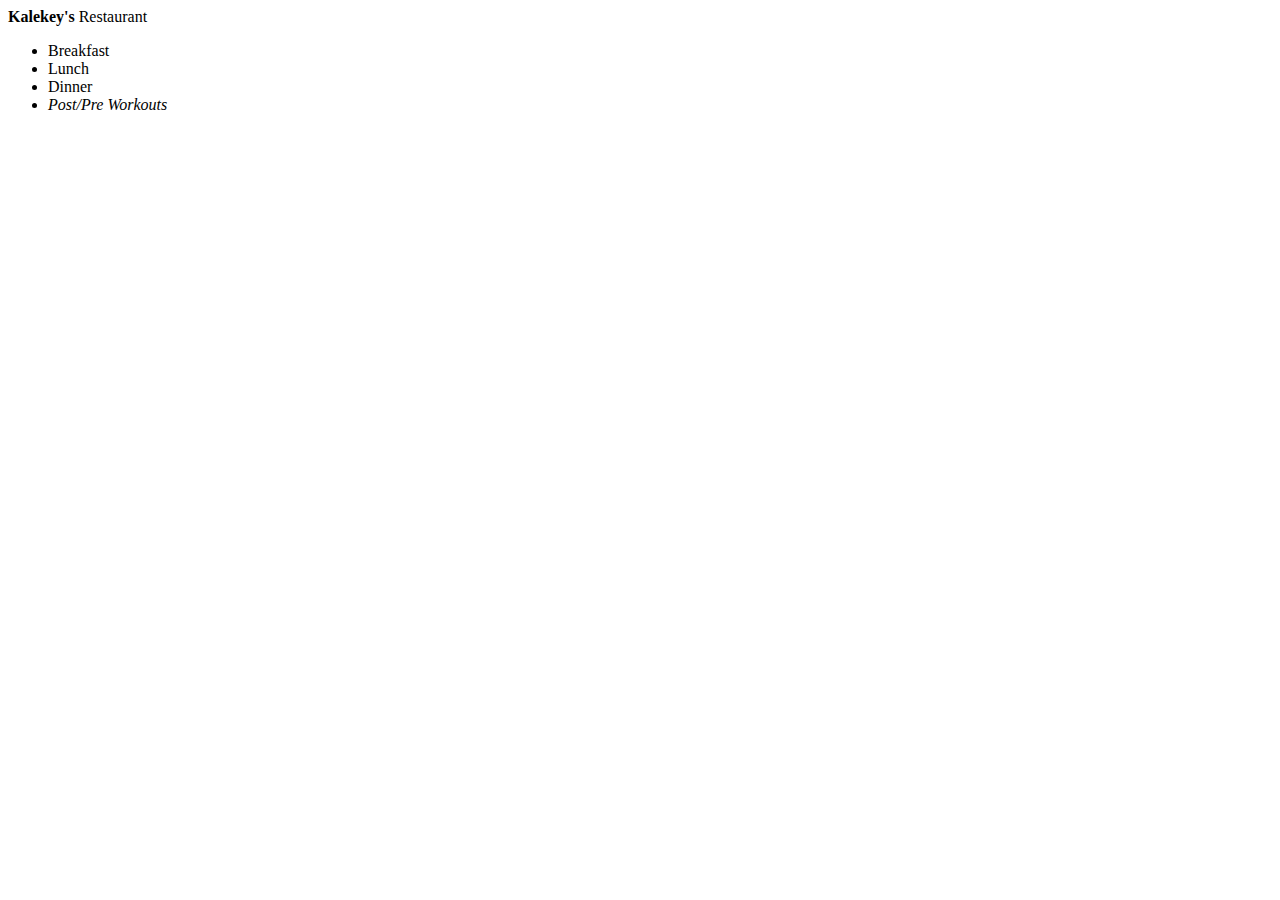
==== week1/index.html @ 5c2e0b12 "added week 1" ====
<!DOCTYPE html>
<html>
<head> 
<title>Kalekeys</title>
</head>
<body>
<div><b>Kalekey's</b> Restaurant</div>
<div>
    <ul>
        <li>Breakfast</li>
        <li>Lunch</li>
        <li>Dinner</li>
        <li><i>Post/Pre Workouts</i></li>
    </ul>
</div>

</body>
















</html>
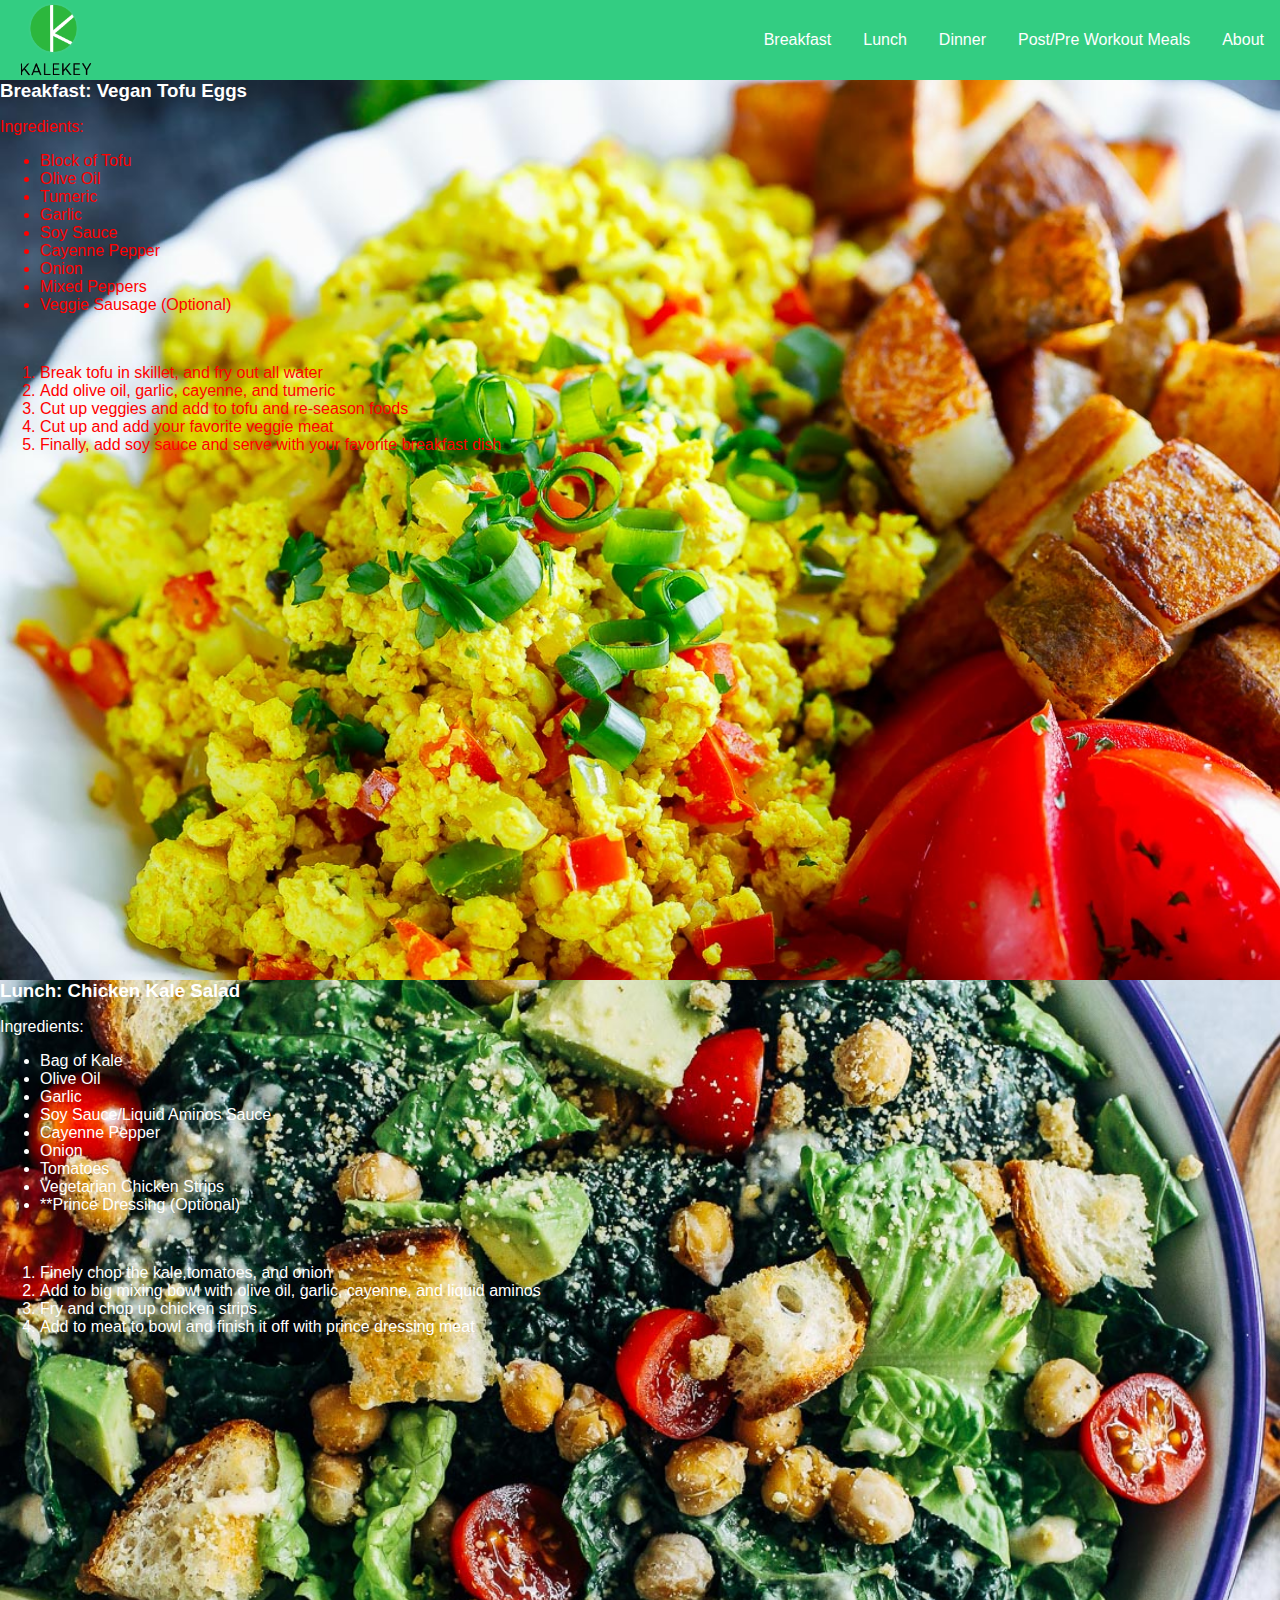
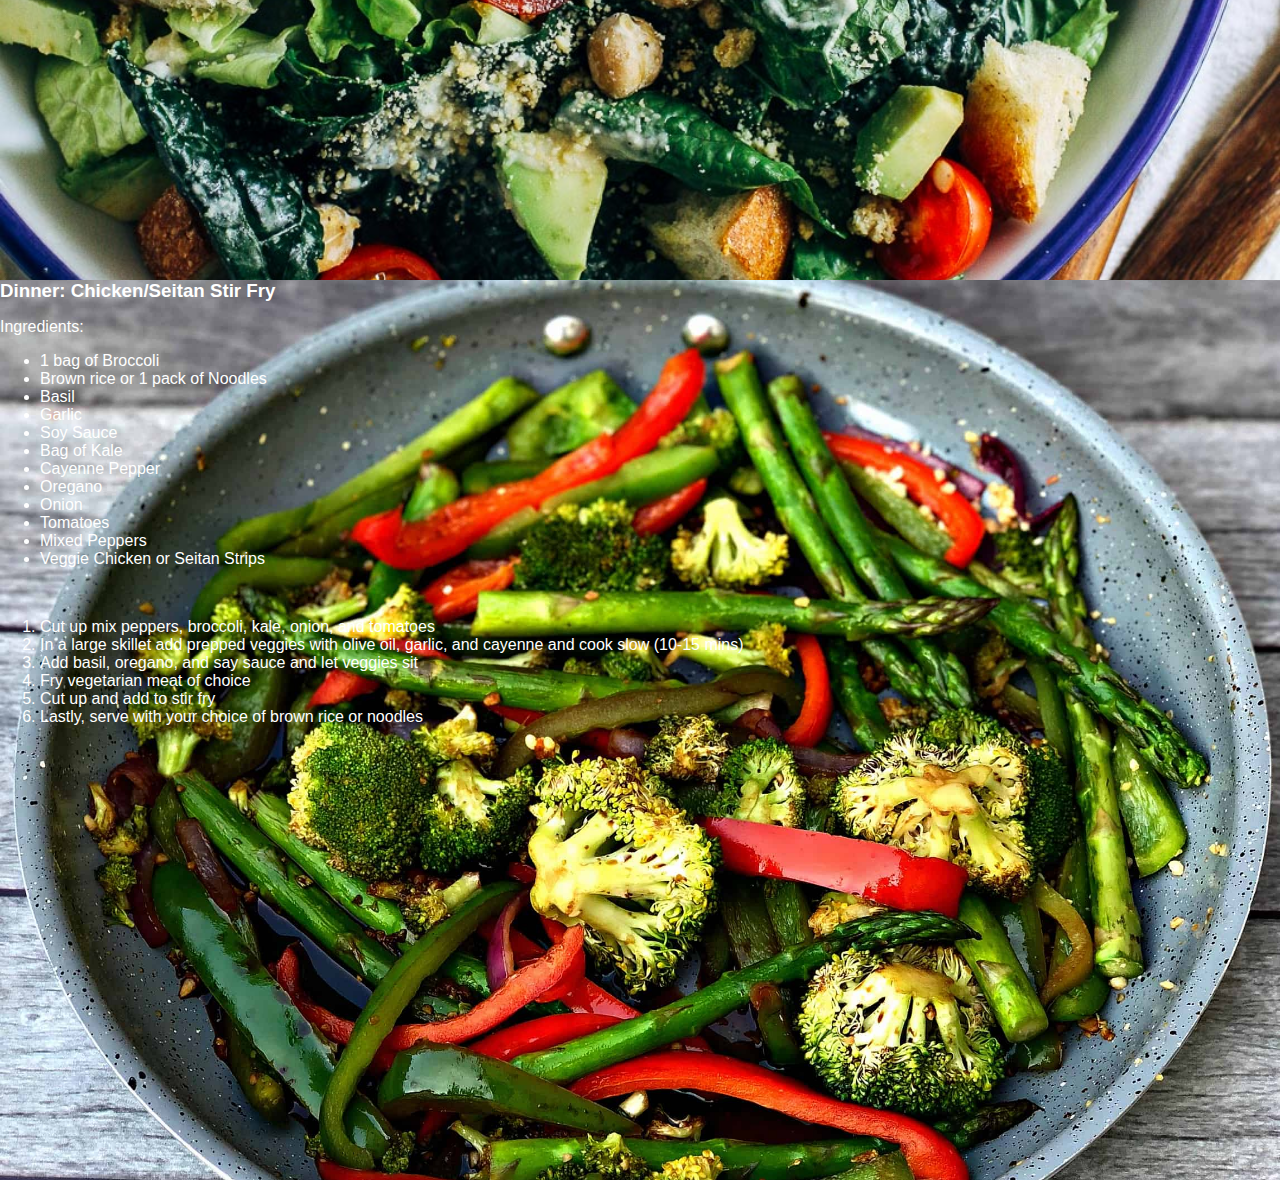
==== commit 138fd402: "New files and Assets" ====
--- a/week1/index.html
+++ b/week1/index.html
@@ -1,18 +1,120 @@
 <!DOCTYPE html>
 <html>
-<head> 
-<title>Kalekeys</title>
+
+<head>
+    <link rel="stylesheet" type="text/css" href="style.css">
+    <link rel="shortcut icon" href="assets/finalAsset.png" />
+    <title>Kalekeys&reg;</title>
 </head>
+
 <body>
-<div><b>Kalekey's</b> Restaurant</div>
-<div>
-    <ul>
-        <li>Breakfast</li>
-        <li>Lunch</li>
-        <li>Dinner</li>
-        <li><i>Post/Pre Workouts</i></li>
-    </ul>
-</div>
+    <nav class="navbar">
+        <div>
+            <a href="#">
+                <h1><img class="logo" src="assets/finalAsset.png" alt="company logo" width="80" height="80">
+            </a></h1>
+            </a>
+        </div>
+        <ul class="main-nav">
+            <li><a href="#" class="nav-links">Breakfast</a> </li>
+            <li><a href="#" class="nav-links">Lunch</a></li>
+            <li><a href="#" class="nav-links">Dinner</a></li>
+            <li><a href="#" class="nav-links">Post/Pre Workout Meals</a></li>
+            <li><a href="#" class="nav-links">About</a></li>
+
+        </ul>
+    </nav>
+
+    <div class="row">
+        <div>
+            <h3 class='tofu'> Breakfast: Vegan Tofu Eggs</h3>
+        </div>
+        <p>Ingredients:</p>
+        <ul>
+                <li>Block of Tofu</li>
+                <li>Olive Oil</li>
+                <li>Tumeric</li>
+                <li>Garlic</li>
+                <li>Soy Sauce</li>
+                <li>Cayenne Pepper</li>
+                <li>Onion</li>
+                <li>Mixed Peppers</li>
+                <li>Veggie Sausage (Optional)</li>
+        </ul>
+        </br>
+        <ol class="tofu-steps">
+            <li>Break tofu in skillet, and fry out all water</li>
+            <li>Add olive oil, garlic, cayenne, and tumeric </li>
+            <li>Cut up veggies and add to tofu and re-season foods </li>
+            <li>Cut up and add your favorite veggie meat</li>
+            <li>Finally, add soy sauce and serve with your favorite breakfast dish</li>
+
+        </ol>
+
+    </div>
+
+    <div class="row2">
+            <div>
+                    <h3 class='kale'> Lunch: Chicken Kale Salad</h3>
+                </div>
+                <p>Ingredients:</p>
+                <ul>
+                        <li>Bag of Kale</li>
+                        <li>Olive Oil</li>
+                        <li>Garlic</li>
+                        <li>Soy Sauce/Liquid Aminos Sauce</li>
+                        <li>Cayenne Pepper</li>
+                        <li>Onion</li>
+                        <li>Tomatoes</li>
+                        <li>Vegetarian Chicken Strips</li>
+                        <li>**Prince Dressing (Optional)</li>
+                </ul>
+                </br>
+                <ol class="kale-steps">
+                    <li>Finely chop the kale,tomatoes, and onion </li>
+                    <li>Add to big mixing bowl with olive oil, garlic, cayenne, and liquid aminos </li>
+                    <li>Fry and chop up chicken strips</li>
+                    <li>Add to meat to bowl and finish it off with prince dressing meat</li>
+                </ol>
+    </div>
+    <div class="row3">
+
+            <div>
+                    <h3 class='stir'> Dinner: Chicken/Seitan Stir Fry</h3>
+                </div>
+                <p>Ingredients:</p>
+                <ul>
+                        <li>1 bag of Broccoli</li>
+                        <li>Brown rice or 1 pack of Noodles</li>
+                        <li>Basil</li>
+                        <li>Garlic</li>
+                        <li>Soy Sauce</li>
+                        <li>Bag of Kale</li>
+                        <li>Cayenne Pepper</li>
+                        <li>Oregano</li>
+                        <li>Onion</li>
+                        <li>Tomatoes</li>
+                        <li>Mixed Peppers</li>
+                        <li>Veggie Chicken or Seitan Strips</li>
+                </ul>
+                </br>
+                <ol class="stirfry-steps">
+                    <li>Cut up mix peppers, broccoli, kale, onion, and tomatoes</li>
+                    <li>In a large skillet add prepped veggies with olive oil, garlic, and cayenne and cook slow (10-15 mins) </li>
+                    <li>Add basil, oregano, and say sauce and let veggies sit</li>
+                    <li>Fry vegetarian meat of choice </li>
+                    <li>Cut up and add to stir fry</li>
+                    <li>Lastly, serve with your choice of brown rice or noodles</li>
+        
+                </ol>
+
+    </div>
+
+    <!-- <div>
+
+        <h3><b>Kalekey's</b> Restaurant</h3>
+        <div><i>Eat to Live &copy;</i> </div>
+    </div> -->
 
 </body>
 
--- a/week1/style.css
+++ b/week1/style.css
@@ -0,0 +1,137 @@
+body, html 
+{
+  font-size: 100%;
+  font-family:"Helvetica", "sans-serif";
+}
+
+body, html {
+  margin: 0;
+  padding: 0;
+}
+
+nav ul {
+  list-style: none;
+  padding:0;
+  background: rgba(35, 201, 120, 0.924);
+
+}
+nav ul li a {
+  color:#fff;
+  text-decoration: none;
+  padding : .8rem 1rem;
+  display: block;
+  line-height: 1;
+
+}
+nav ul li {
+  border-bottom: 1px dotted #ddd;
+}
+/*style logo*/
+
+nav div:first-child {
+  background:none;
+  
+}
+
+nav div:first-child h1{
+  line-height: 0;
+  padding: .8rem 0rem;
+  text-align: center;
+}
+
+nav div:first-child h1, nav ul {
+  margin: 0;
+}
+
+
+/*style for larger screens*/
+
+
+@media only screen and (min-width: 30em) {
+  nav {
+    display: flex;
+    justify-content: space-between;
+    background: rgba(35, 201, 120, 0.924);
+    align-items: center;
+  }
+  nav ul {
+    display: flex;
+    align-items: center;
+    background: none;
+    flex-wrap: wrap;
+
+  }
+  nav div:first-child h1{
+    padding: 0;
+    margin:0 1rem;
+  }
+  nav div:first-child img{
+    height:40;
+  }
+  nav ul li {
+    border-bottom: none;
+    flex: 1 0 auto;
+  }
+  nav ul li a{
+padding: 1.2rem 1rem;
+  }
+nav ul li a:hover {
+  background: orange;
+}
+
+}
+.tofu{
+  color:white;
+
+  margin: 0px;
+}
+.kale{
+  color:white;
+
+  margin: 0px;
+}
+.stir{
+  color:white;
+
+  margin: 0px;
+}
+
+
+
+
+
+
+.row {
+  height:100vh;
+  background-image: url('./assets/tofu.jpg');
+  background-repeat: no-repeat;
+  background-size: cover;
+  background-position: center;
+  color: red ;
+  
+ 
+}
+
+
+.row2 {
+  height:100vh;
+  background-image: url('./assets/kale.jpg');
+  background-repeat: no-repeat;
+  background-size: cover;
+  background-position: center;
+  color: white;
+  
+ 
+}
+.row3 {
+  height:100vh;
+  background-image: url('./assets/stirfry.jpg');
+  background-repeat: no-repeat;
+  background-size: cover;
+  background-position: center;
+  color: white;
+  
+ 
+}
+
+
